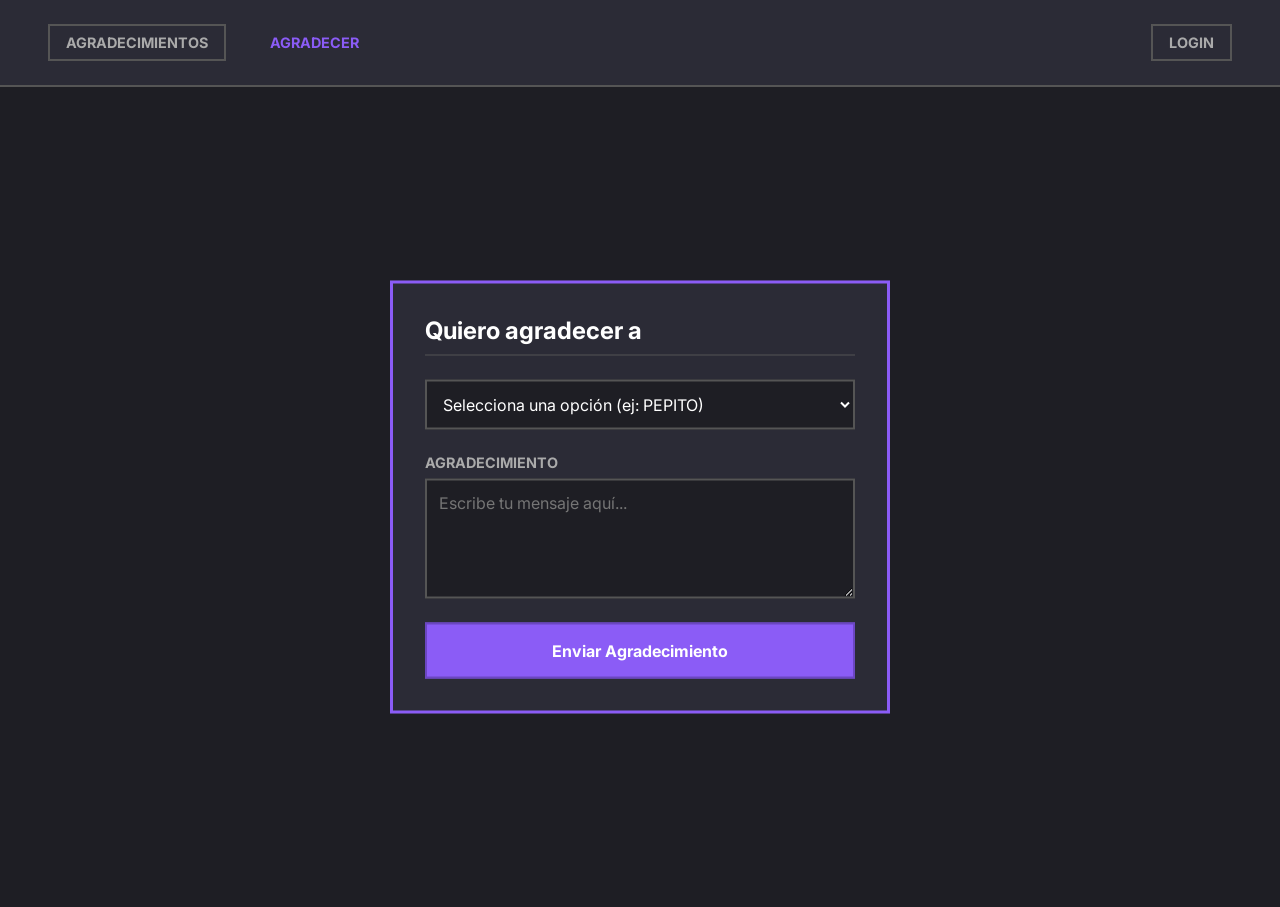
==== index.html @ 6ac16336 "Add files via upload" ====
<!DOCTYPE html>
<html lang="es">

<head>
    <meta charset="UTF-8">
    <meta name="viewport" content="width=device-width, initial-scale=1.0">
    <title>Agradecimientos</title>
    <link rel="stylesheet" href="estilobuenov1.css">
    <link href="https://fonts.googleapis.com/css2?family=Inter:wght@400;500;600&display=swap" rel="stylesheet">
</head>

<body>
    <nav class="navbar">
        <div class="nav-links">
            <a href="#" class="nav-btn outline">AGRADECIMIENTOS</a>
            <a href="#" class="nav-btn active">AGRADECER</a>
        </div>
        <a href="#" class="nav-btn login-btn">LOGIN</a>
    </nav>

    <main class="container">
        <div class="thank-you-card">
            <h2>Quiero agradecer a</h2>

            <form action="process.php" method="POST" class="thank-you-form">
                <div class="form-group">
                    <div class="custom-select-wrapper">
                        <select name="person" id="person" class="custom-select">
                            <option value="" disabled selected hidden>Selecciona una opción (ej: PEPITO)</option>
                            <option value="pepito">PEPITO</option>
                            <option value="juan">JUAN</option>
                            <option value="maria">MARIA</option>
                        </select>
                    </div>
                </div>

                <div class="form-group">
                    <label for="message" class="tracking-label">AGRADECIMIENTO</label>
                    <textarea name="message" id="message" class="custom-textarea" rows="4"
                        placeholder="Escribe tu mensaje aquí..."></textarea>
                </div>

                <button type="submit" class="submit-btn">Enviar Agradecimiento</button>
            </form>
        </div>
    </main>
</body>

</html>
---- estilobuenov1.css ----
:root {
    --bg-color: #1e1e24; /* Un gris oscuro plano */
    --card-bg: #2b2b36; /* Un gris un poco más claro para la tarjeta */
    --text-primary: #ffffff;
    --text-secondary: #aaaaaa;
    --accent-color: #8b5cf6;
    --border-color: #555555;
    --input-bg: #1e1e24;
}

* {
    box-sizing: border-box;
    margin: 0;
    padding: 0;
}

body {
    font-family: 'Inter', sans-serif;
    background-color: var(--bg-color);
    color: var(--text-primary);
    min-height: 100vh;
    height: 100%;
}

/* Navbar normal, sin desenfoque ni transparencias raras */
.navbar {
    padding: 1.5rem 3rem;
    border-bottom: 2px solid var(--border-color);
    background-color: var(--card-bg); /* Color sólido de fondo */
}

.navbar::after {
    content: "";
    display: table;
    clear: both;
}

.nav-links {
    float: left;
}

.nav-links .nav-btn {
    display: inline-block;
    margin-right: 1.5rem;
}

.login-btn-container {
    float: right;
}

.nav-btn.login-btn {
    float: right;
    border: 2px solid var(--border-color);
}

.nav-btn.login-btn:hover {
    background-color: var(--text-primary);
    color: var(--bg-color);
}

.nav-btn {
    text-decoration: none;
    color: var(--text-secondary);
    font-weight: bold;
    font-size: 0.9rem;
    padding: 0.5rem 1rem;
    transition: color 0.2s;
    text-transform: uppercase;
}

.nav-btn:hover {
    color: var(--text-primary);
}

.nav-btn.outline {
    border: 2px solid var(--border-color);
}

.nav-btn.active {
    color: var(--accent-color);
}

.container {
    padding: 2rem;
    min-height: calc(100vh - 80px);
    position: relative;
}

/* Tarjeta con borde sólido destacable, sin sombras glow ni animaciones */
.thank-you-card {
    background-color: var(--card-bg);
    padding: 2rem;
    width: 100%;
    max-width: 500px;
    border: 3px solid var(--accent-color); /* Borde sólido liso */
    position: absolute;
    top: 50%;
    left: 50%;
    transform: translate(-50%, -50%);
}

h2 {
    font-size: 1.5rem;
    margin-bottom: 1.5rem;
    color: var(--text-primary);
    text-align: left;
    border-bottom: 1px solid var(--border-color);
    padding-bottom: 10px;
}

.thank-you-form {
    display: block;
}

.form-group {
    display: block;
    margin-bottom: 1.5rem;
}

.form-group label.tracking-label {
    display: block;
    margin-bottom: 0.5rem;
}

.custom-select-wrapper {
    display: block;
}

/* Inputs básicos pero con colores oscuros */
.custom-select {
    width: 100%;
    background-color: var(--input-bg);
    border: 2px solid var(--border-color);
    color: var(--text-primary);
    padding: 0.75rem;
    font-family: inherit;
    font-size: 1rem;
    display: block;
}

.custom-select:focus {
    outline: none;
    border-color: var(--accent-color);
}

.custom-select option {
    background-color: var(--card-bg);
    color: var(--text-primary);
}

.tracking-label {
    font-size: 0.9rem;
    font-weight: bold;
    color: var(--text-secondary);
    text-transform: uppercase;
}

.custom-textarea {
    width: 100%;
    background-color: var(--input-bg);
    border: 2px solid var(--border-color);
    color: var(--text-primary);
    padding: 0.75rem;
    font-family: inherit;
    font-size: 1rem;
    resize: vertical;
    min-height: 120px;
    display: block;
}

.custom-textarea:focus {
    outline: none;
    border-color: var(--accent-color);
}

/* Botón plano de toda la vida sin degradados ni hover animado */
.submit-btn {
    background-color: var(--accent-color);
    color: white;
    border: 2px solid #6b46c1; /* Borde un poco más oscuro que el fondo */
    padding: 1rem;
    font-family: inherit;
    font-weight: bold;
    font-size: 1rem;
    cursor: pointer;
    display: block;
    width: 100%;
    margin-top: 1rem;
}

.submit-btn:hover {
    background-color: #9d75ff; /* Simplemente cambia el color */
}

@media (max-width: 768px) {
    .navbar {
        padding: 1rem;
        text-align: center;
    }
    
    .nav-links, .nav-btn.login-btn {
        float: none;
        display: block;
    }
    
    .nav-links .nav-btn {
        display: inline-block;
        margin: 0.5rem;
    }

    .nav-btn.login-btn {
        display: inline-block;
        margin-top: 1rem;
    }

    .container {
        padding: 1rem;
    }
    
    .thank-you-card {
        padding: 1.5rem;
        position: static;
        transform: none;
        margin: 2rem auto;
    }
}
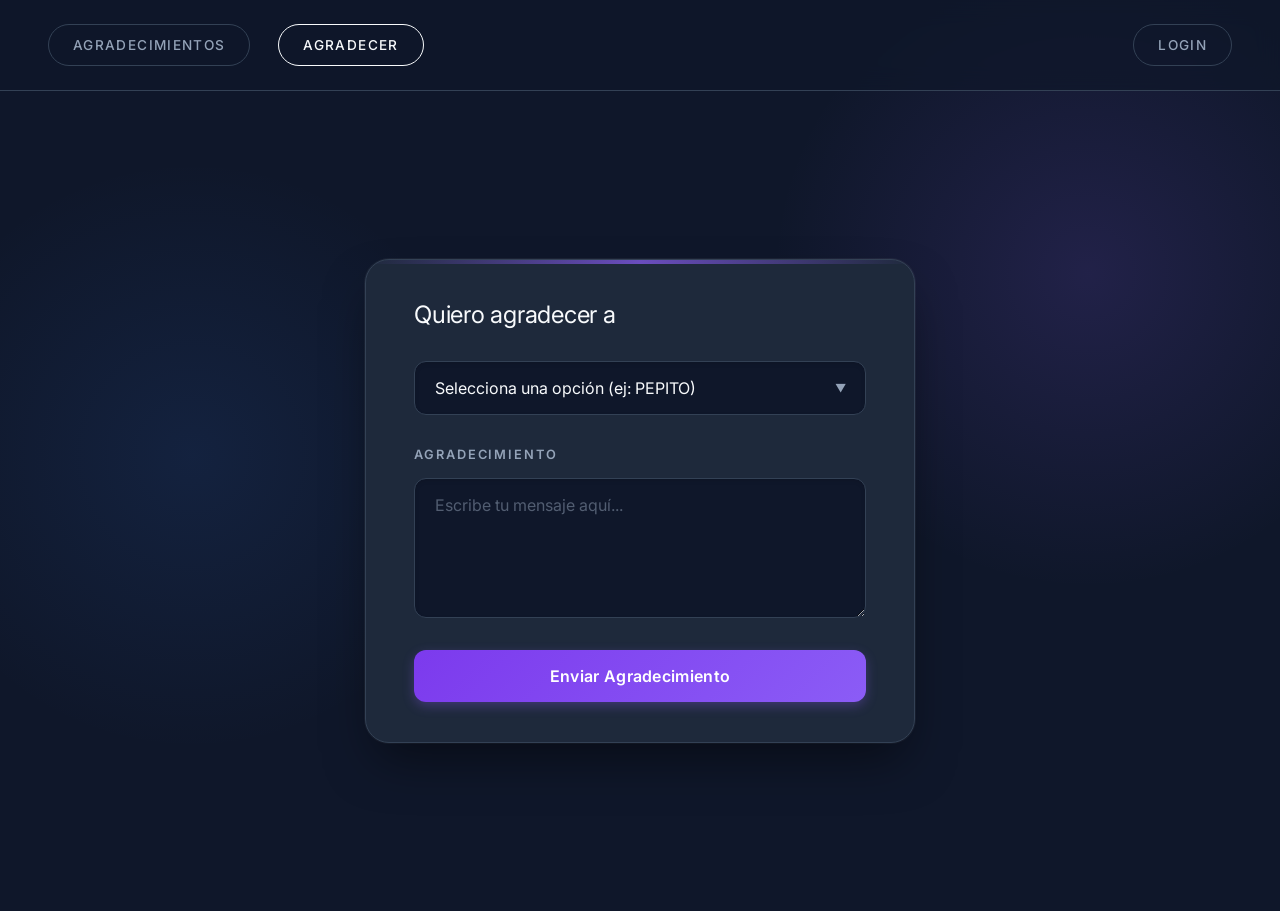
==== commit 9698a33b: "Update index.html" ====
--- a/index.html
+++ b/index.html
@@ -5,7 +5,7 @@
     <meta charset="UTF-8">
     <meta name="viewport" content="width=device-width, initial-scale=1.0">
     <title>Agradecimientos</title>
-    <link rel="stylesheet" href="estilobuenov1.css">
+    <link rel="stylesheet" href="estilobuenov2_experimental.css">
     <link href="https://fonts.googleapis.com/css2?family=Inter:wght@400;500;600&display=swap" rel="stylesheet">
 </head>
 
@@ -46,4 +46,4 @@
     </main>
 </body>
 
-</html>+</html>
--- a/estilobuenov2_experimental.css
+++ b/estilobuenov2_experimental.css
@@ -0,0 +1,314 @@
+:root {
+    --bg-color: #0f172a;
+    --card-bg: #1e293b;
+    --text-primary: #f8fafc;
+    --text-secondary: #94a3b8;
+    --accent-color: #8b5cf6;
+    --accent-hover: #7c3aed;
+    --border-color: #334155;
+    --input-bg: #0f172a;
+}
+
+* {
+    box-sizing: border-box;
+    margin: 0;
+    padding: 0;
+}
+
+body {
+    font-family: 'Inter', sans-serif;
+    background-color: var(--bg-color);
+    color: var(--text-primary);
+    min-height: 100vh;
+    background-image:
+        radial-gradient(circle at 15% 50%, rgba(59, 130, 246, 0.1), transparent 25%),
+        radial-gradient(circle at 85% 30%, rgba(139, 92, 246, 0.15), transparent 25%);
+    background-size: cover;
+    background-repeat: no-repeat;
+    height: 100%;
+}
+
+.navbar {
+    padding: 1.5rem 3rem;
+    border-bottom: 1px solid var(--border-color);
+    background: rgba(15, 23, 42, 0.7);
+    backdrop-filter: blur(12px);
+    position: sticky;
+    top: 0;
+    z-index: 10;
+}
+
+.navbar::after {
+    content: "";
+    display: table;
+    clear: both;
+}
+
+.nav-links {
+    float: left;
+}
+
+.nav-links .nav-btn {
+    display: inline-block;
+    margin-right: 1.5rem;
+}
+
+.login-btn-container {
+    float: right;
+}
+
+.nav-btn.login-btn {
+    float: right;
+}
+
+.nav-btn {
+    text-decoration: none;
+    color: var(--text-secondary);
+    font-weight: 500;
+    font-size: 0.85rem;
+    letter-spacing: 0.1em;
+    padding: 0.75rem 1.5rem;
+    border-radius: 9999px;
+    transition: all 0.3s ease;
+    border: 1px solid transparent;
+    text-transform: uppercase;
+}
+
+.nav-btn:hover {
+    color: var(--text-primary);
+}
+
+.nav-btn.outline {
+    border-color: var(--border-color);
+}
+
+.nav-btn.outline:hover {
+    border-color: var(--text-primary);
+}
+
+.nav-btn.active {
+    background-color: transparent;
+    border-color: var(--text-primary);
+    color: var(--text-primary);
+}
+
+.nav-btn.login-btn {
+    border: 1px solid var(--border-color);
+}
+
+.nav-btn.login-btn:hover {
+    background-color: var(--text-primary);
+    color: var(--bg-color);
+}
+
+.container {
+    padding: 2rem;
+    min-height: calc(100vh - 80px);
+    position: relative;
+}
+
+.thank-you-card {
+    background-color: var(--card-bg);
+    padding: 2.5rem 3rem;
+    border-radius: 1.5rem;
+    width: 100%;
+    max-width: 550px;
+    box-shadow: 0 25px 50px -12px rgba(0, 0, 0, 0.5), 0 0 0 1px rgba(255, 255, 255, 0.05);
+    border: 1px solid var(--border-color);
+    animation: slideUp 0.6s cubic-bezier(0.16, 1, 0.3, 1);
+    position: relative;
+    overflow: hidden;
+
+    position: absolute;
+    top: 50%;
+    left: 50%;
+    transform: translate(-50%, -50%);
+}
+
+.thank-you-card::before {
+    content: '';
+    position: absolute;
+    top: 0;
+    left: 0;
+    right: 0;
+    height: 4px;
+    background: linear-gradient(90deg, transparent, var(--accent-color), transparent);
+    opacity: 0.7;
+}
+
+@keyframes slideUp {
+    from {
+        opacity: 0;
+        transform: translate(-50%, calc(-50% + 30px));
+    }
+
+    to {
+        opacity: 1;
+        transform: translate(-50%, -50%);
+    }
+}
+
+h2 {
+    font-size: 1.5rem;
+    font-weight: 400;
+    margin-bottom: 2rem;
+    color: var(--text-primary);
+    letter-spacing: -0.01em;
+    text-align: left;
+}
+
+.thank-you-form {
+    display: block;
+}
+
+.form-group {
+    display: block;
+    margin-bottom: 2rem;
+}
+
+.form-group label.tracking-label {
+    display: block;
+    margin-bottom: 1rem;
+}
+
+.custom-select-wrapper {
+    position: relative;
+    display: block;
+}
+
+.custom-select-wrapper::after {
+    content: '▼';
+    font-size: 0.7rem;
+    color: var(--text-secondary);
+    position: absolute;
+    right: 1.25rem;
+    top: 50%;
+    transform: translateY(-50%);
+    pointer-events: none;
+}
+
+.custom-select {
+    appearance: none;
+    width: 100%;
+    background-color: var(--input-bg);
+    border: 1px solid var(--border-color);
+    color: var(--text-primary);
+    padding: 1rem 1.25rem;
+    border-radius: 0.75rem;
+    font-family: inherit;
+    font-size: 1rem;
+    cursor: pointer;
+    transition: all 0.3s ease;
+    box-shadow: inset 0 2px 4px rgba(0, 0, 0, 0.1);
+    display: block;
+}
+
+.custom-select:focus {
+    outline: none;
+    border-color: var(--accent-color);
+    box-shadow: 0 0 0 3px rgba(139, 92, 246, 0.2), inset 0 2px 4px rgba(0, 0, 0, 0.1);
+}
+
+.custom-select option {
+    background-color: var(--card-bg);
+    color: var(--text-primary);
+}
+
+.tracking-label {
+    font-size: 0.8rem;
+    font-weight: 600;
+    letter-spacing: 0.15em;
+    color: var(--text-secondary);
+    text-transform: uppercase;
+}
+
+.custom-textarea {
+    width: 100%;
+    background-color: var(--input-bg);
+    border: 1px solid var(--border-color);
+    color: var(--text-primary);
+    padding: 1rem 1.25rem;
+    border-radius: 0.75rem;
+    font-family: inherit;
+    font-size: 1rem;
+    resize: vertical;
+    transition: all 0.3s ease;
+    min-height: 140px;
+    box-shadow: inset 0 2px 4px rgba(0, 0, 0, 0.1);
+    display: block;
+}
+
+.custom-textarea:focus {
+    outline: none;
+    border-color: var(--accent-color);
+    box-shadow: 0 0 0 3px rgba(139, 92, 246, 0.2), inset 0 2px 4px rgba(0, 0, 0, 0.1);
+}
+
+.custom-textarea::placeholder {
+    color: var(--text-secondary);
+    opacity: 0.5;
+}
+
+.submit-btn {
+    background: linear-gradient(135deg, var(--accent-hover), var(--accent-color));
+    color: white;
+    border: none;
+    padding: 1rem;
+    border-radius: 0.75rem;
+    font-family: inherit;
+    font-weight: 600;
+    font-size: 1rem;
+    letter-spacing: 0.02em;
+    cursor: pointer;
+    transition: all 0.2s ease;
+    margin-top: 0.5rem;
+    box-shadow: 0 4px 12px rgba(139, 92, 246, 0.3);
+    display: block;
+    width: 100%;
+}
+
+.submit-btn:hover {
+    transform: translateY(-2px);
+    box-shadow: 0 8px 20px rgba(139, 92, 246, 0.4);
+    filter: brightness(1.1);
+}
+
+.submit-btn:active {
+    transform: translateY(0);
+    box-shadow: 0 2px 8px rgba(139, 92, 246, 0.3);
+}
+
+@media (max-width: 768px) {
+    .navbar {
+        padding: 1.5rem;
+        text-align: center;
+    }
+
+    .nav-links,
+    .nav-btn.login-btn {
+        float: none;
+        display: block;
+    }
+
+    .nav-links .nav-btn {
+        display: inline-block;
+        margin: 0.5rem;
+    }
+
+    .nav-btn.login-btn {
+        display: inline-block;
+        margin-top: 1rem;
+    }
+
+    .container {
+        padding: 1rem;
+    }
+
+    .thank-you-card {
+        padding: 2rem 1.5rem;
+        position: static;
+        transform: none;
+        margin: 2rem auto;
+        animation: none;
+    }
+}
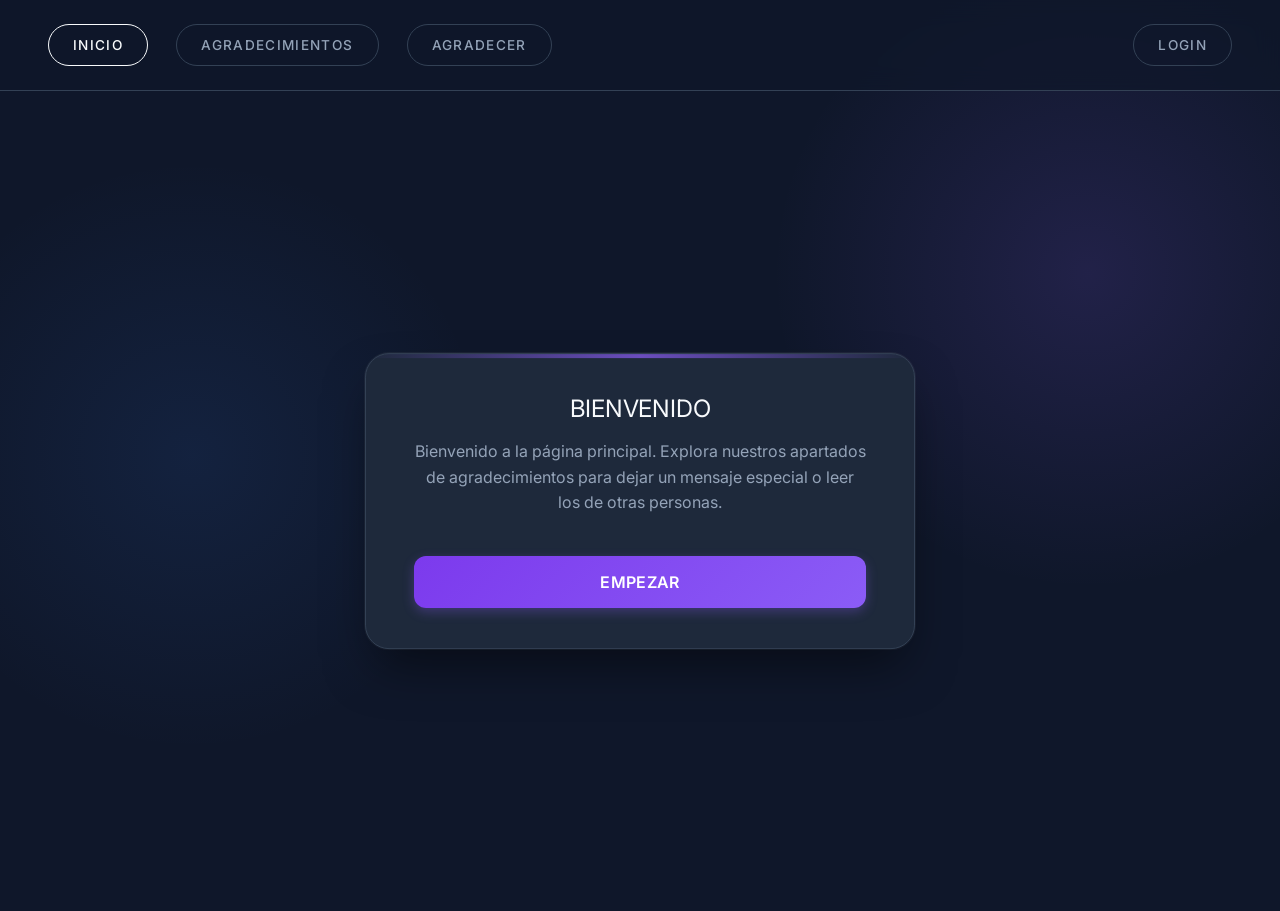
==== commit 25196585: "feat: Add `index.html` as the main landing page and update navigation links and active button styles" ====
--- a/index.html
+++ b/index.html
@@ -4,7 +4,7 @@
 <head>
     <meta charset="UTF-8">
     <meta name="viewport" content="width=device-width, initial-scale=1.0">
-    <title>Agradecimientos</title>
+    <title>Inicio</title>
     <link rel="stylesheet" href="estilobuenov2_experimental.css">
     <link href="https://fonts.googleapis.com/css2?family=Inter:wght@400;500;600&display=swap" rel="stylesheet">
 </head>
@@ -12,36 +12,18 @@
 <body>
     <nav class="navbar">
         <div class="nav-links">
-            <a href="#" class="nav-btn outline">AGRADECIMIENTOS</a>
-            <a href="#" class="nav-btn active">AGRADECER</a>
+            <a href="index.html" class="nav-btn active">INICIO</a>
+            <a href="agradecimientos.html" class="nav-btn outline">AGRADECIMIENTOS</a>
+            <a href="agradecer.html" class="nav-btn outline">AGRADECER</a>
         </div>
-        <a href="#" class="nav-btn login-btn">LOGIN</a>
+        <a href="login.html" class="nav-btn login-btn">LOGIN</a>
     </nav>
 
     <main class="container">
-        <div class="thank-you-card">
-            <h2>Quiero agradecer a</h2>
-
-            <form action="process.php" method="POST" class="thank-you-form">
-                <div class="form-group">
-                    <div class="custom-select-wrapper">
-                        <select name="person" id="person" class="custom-select">
-                            <option value="" disabled selected hidden>Selecciona una opción (ej: PEPITO)</option>
-                            <option value="pepito">PEPITO</option>
-                            <option value="juan">JUAN</option>
-                            <option value="maria">MARIA</option>
-                        </select>
-                    </div>
-                </div>
-
-                <div class="form-group">
-                    <label for="message" class="tracking-label">AGRADECIMIENTO</label>
-                    <textarea name="message" id="message" class="custom-textarea" rows="4"
-                        placeholder="Escribe tu mensaje aquí..."></textarea>
-                </div>
-
-                <button type="submit" class="submit-btn">Enviar Agradecimiento</button>
-            </form>
+        <div class="thank-you-card" style="text-align: center;">
+            <h2 style="text-align: center; margin-bottom: 1rem;">BIENVENIDO</h2>
+            <p style="color: var(--text-secondary); margin-bottom: 2rem; line-height: 1.6;">Bienvenido a la página principal. Explora nuestros apartados de agradecimientos para dejar un mensaje especial o leer los de otras personas.</p>
+            <a href="agradecer.html" class="submit-btn" style="text-decoration: none; display: inline-block; text-align: center;">EMPEZAR</a>
         </div>
     </main>
 </body>
--- a/estilobuenov2_experimental.css
+++ b/estilobuenov2_experimental.css
@@ -101,6 +101,12 @@
     color: var(--bg-color);
 }
 
+.nav-btn.login-btn.active {
+    background-color: transparent;
+    border-color: var(--text-primary);
+    color: var(--text-primary);
+}
+
 .container {
     padding: 2rem;
     min-height: calc(100vh - 80px);
@@ -245,6 +251,31 @@
 }
 
 .custom-textarea::placeholder {
+    color: var(--text-secondary);
+    opacity: 0.5;
+}
+
+.custom-input {
+    width: 100%;
+    background-color: var(--input-bg);
+    border: 1px solid var(--border-color);
+    color: var(--text-primary);
+    padding: 1rem 1.25rem;
+    border-radius: 0.75rem;
+    font-family: inherit;
+    font-size: 1rem;
+    transition: all 0.3s ease;
+    box-shadow: inset 0 2px 4px rgba(0, 0, 0, 0.1);
+    display: block;
+}
+
+.custom-input:focus {
+    outline: none;
+    border-color: var(--accent-color);
+    box-shadow: 0 0 0 3px rgba(139, 92, 246, 0.2), inset 0 2px 4px rgba(0, 0, 0, 0.1);
+}
+
+.custom-input::placeholder {
     color: var(--text-secondary);
     opacity: 0.5;
 }
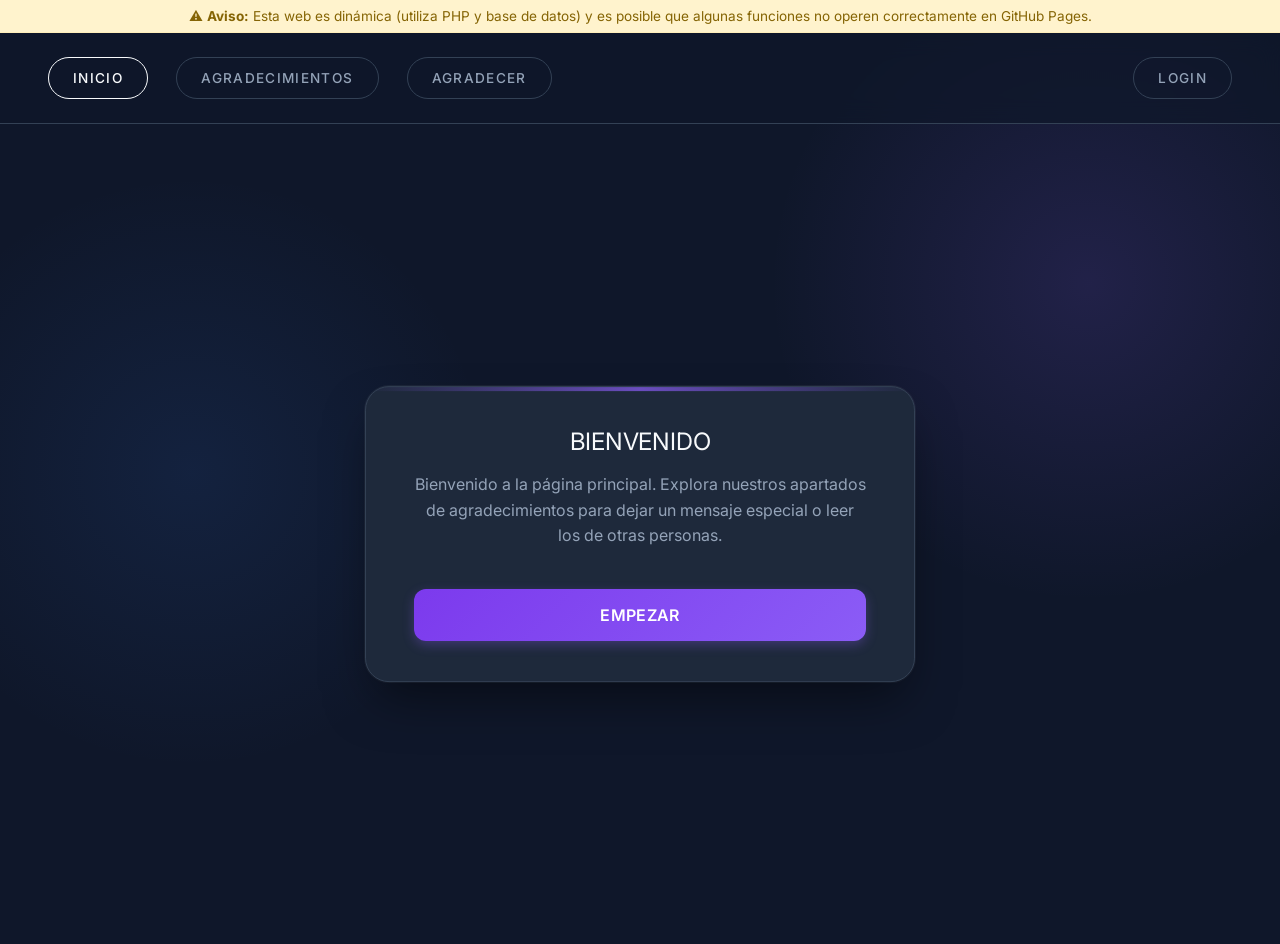
==== commit 1c4a9a84: "añadido aviso de que la pagina es dinamica" ====
--- a/index.html
+++ b/index.html
@@ -1,5 +1,6 @@
 <!DOCTYPE html>
 <html lang="es">
+<!-- prueba de nueva branch -->
 
 <head>
     <meta charset="UTF-8">
@@ -7,14 +8,31 @@
     <title>Inicio</title>
     <link rel="stylesheet" href="estilobuenov2_experimental.css">
     <link href="https://fonts.googleapis.com/css2?family=Inter:wght@400;500;600&display=swap" rel="stylesheet">
+    <style>
+        .github-warning {
+            background-color: #fff3cd;
+            color: #856404;
+            text-align: center;
+            padding: 8px 10px;
+            font-size: 0.85rem;
+            border-bottom: 1px solid #ffeeba;
+            width: 100%;
+            box-sizing: border-box;
+            z-index: 1000;
+        }
+    </style>
 </head>
 
 <body>
+    <div class="github-warning">
+        ⚠️ <strong>Aviso:</strong> Esta web es dinámica (utiliza PHP y base de datos) y es posible que algunas funciones no operen correctamente en GitHub Pages.
+    </div>
+
     <nav class="navbar">
         <div class="nav-links">
             <a href="index.html" class="nav-btn active">INICIO</a>
             <a href="agradecimientos.html" class="nav-btn outline">AGRADECIMIENTOS</a>
-            <a href="agradecer.html" class="nav-btn outline">AGRADECER</a>
+            <a href="agradecer.php" class="nav-btn outline">AGRADECER</a>
         </div>
         <a href="login.html" class="nav-btn login-btn">LOGIN</a>
     </nav>
@@ -22,8 +40,11 @@
     <main class="container">
         <div class="thank-you-card" style="text-align: center;">
             <h2 style="text-align: center; margin-bottom: 1rem;">BIENVENIDO</h2>
-            <p style="color: var(--text-secondary); margin-bottom: 2rem; line-height: 1.6;">Bienvenido a la página principal. Explora nuestros apartados de agradecimientos para dejar un mensaje especial o leer los de otras personas.</p>
-            <a href="agradecer.html" class="submit-btn" style="text-decoration: none; display: inline-block; text-align: center;">EMPEZAR</a>
+            <p style="color: var(--text-secondary); margin-bottom: 2rem; line-height: 1.6;">Bienvenido a la página
+                principal. Explora nuestros apartados de agradecimientos para dejar un mensaje especial o leer los de
+                otras personas.</p>
+            <a href="agradecer.html" class="submit-btn"
+                style="text-decoration: none; display: inline-block; text-align: center;">EMPEZAR</a>
         </div>
     </main>
 </body>
